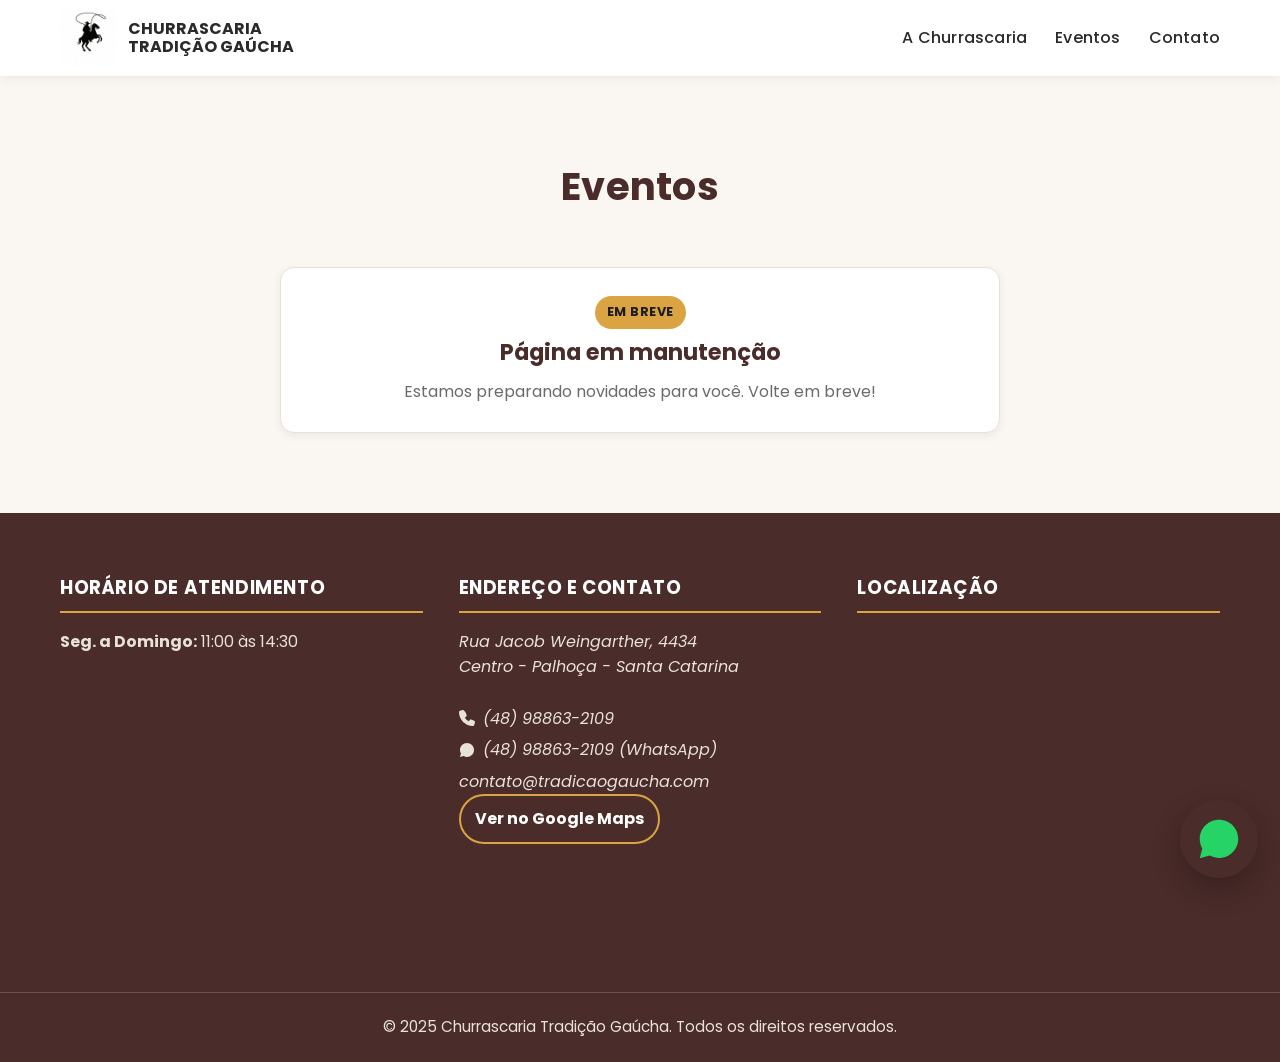
==== eventos.html @ 59eda2cf "Update 01" ====
<!DOCTYPE html>
<html lang="pt-br">
  <head>
    <meta charset="UTF-8" />
    <meta name="viewport" content="width=device-width, initial-scale=1" />
    <title>Eventos - Churrascaria Tradição Gaúcha</title>

    <link
      href="https://fonts.googleapis.com/css2?family=Poppins:wght@300;400;500;600;700&display=swap"
      rel="stylesheet"
    />

    <link rel="stylesheet" href="style.css" />
  </head>
  <body>
    <header>
      <nav class="container">
        <a href="index.html" class="logo" aria-label="Página inicial">
          <img
            src="images/CavaloLogo.png"
            alt="Logo Churrascaria Tradição Gaúcha"
          />
          <span>Churrascaria<br />Tradição Gaúcha</span>
        </a>

        <ul class="nav-menu" id="nav-menu" role="menubar">
          <li role="none">
            <a role="menuitem" href="index.html">A Churrascaria</a>
          </li>
          <li role="none">
            <a role="menuitem" href="eventos.html">Eventos</a>
          </li>
          <li role="none"><a role="menuitem" href="#contato">Contato</a></li>
        </ul>

        <button
          class="menu-mobile-botao"
          id="menu-mobile-botao"
          aria-label="Abrir menu"
          aria-haspopup="true"
          aria-controls="nav-menu"
        >
          Menu
        </button>
      </nav>
    </header>

    <main>
      <section class="container section-padding">
        <h2 class="section-title">Eventos</h2>
        <div class="manutencao">
          <span class="badge">Em breve</span>
          <h3>Página em manutenção</h3>
          <p>Estamos preparando novidades para você. Volte em breve!</p>
        </div>
      </section>
    </main>

    <footer id="contato" aria-label="Informações e Contato">
      <div class="container footer-grid">
        <div class="footer-coluna">
          <h3>Horário de Atendimento</h3>
          <p><strong>Seg. a Domingo:</strong> 11:00 às 14:30</p>
        </div>
        <div class="footer-coluna">
          <h3>Endereço e Contato</h3>
          <address>
            Rua Jacob Weingarther, 4434<br />
            Centro - Palhoça - Santa Catarina<br /><br />
            <a class="link-telefone" href="tel:+5548988632109">
              <svg
                class="footer-icon"
                aria-hidden="true"
                xmlns="http://www.w3.org/2000/svg"
                viewBox="0 0 512 512"
                fill="currentColor"
              >
                <path
                  d="M164.9 24.6c-7.7-18.6-28-28.5-47.4-23.2l-88 24C12.1 30.2 0 46 0 64C0 311.4 200.6 512 448 512c18 0 33.8-12.1 38.6-29.5l24-88c5.3-19.4-4.6-39.7-23.2-47.4l-96-40c-16.3-6.8-35.2-2.2-46.1 11.7l-34.4 42.9c-51.2-26.2-95.2-70.1-121.3-121.3l42.9-34.4c13.9-11 18.5-30 11.7-46.1l-40-96z"
                />
              </svg>
              (48) 98863-2109</a
            ><br />
            <a
              class="link-telefone"
              href="https://wa.me/5548988632109"
              target="_blank"
              rel="noopener"
            >
              <svg
                class="footer-icon"
                aria-hidden="true"
                xmlns="http://www.w3.org/2000/svg"
                viewBox="0 0 448 512"
                fill="currentColor"
              >
                <path
                  d="M224 32C100.3 32 0 132.3 0 256c0 39.1 10.2 77.3 29.6 111L0 480l117.7-30.9c32.4 17.7 68.9 27 106.1 27h.1c123.7 0 224.1-100.3 224.1-224.1C448 132.3 347.7 32 224 32zm71.1 330.3c-3.1-1.5-18.4-9.1-21.3-10.2-2.9-1.1-5-1.5-7.1 1.5-2.1 3-8.1 10.2-9.9 12.3-1.9 2.1-3.7 2.3-6.9 .8-3.2-1.5-13.5-5-25.7-15.9-9.5-8.4-15.9-18.7-17.8-22.1-1.9-3.4-.2-5.2 1.3-6.7 1.4-1.4 3.1-3.7 4.6-5.5 1.5-1.9 2.1-3.1 3.1-5.2 1-2.1.5-4.2-.3-5.7s-7.1-17.1-9.7-23.4c-2.6-6.3-5.2-5.4-7.1-5.5-1.9-.1-4.2-.1-6.4-.1-2.2 0-5.7 .8-8.7 4.2-3.1 3.4-11.7 11.4-11.7 27.9 0 16.5 12 32.3 13.7 34.4 1.7 2.1 23.4 35.6 56.8 50.1 8.3 3.7 14.7 5.8 19.8 7.5 8.8 2.8 16.7 2.4 23 1.5 6.9-1 21.2-8.7 24.2-17.1 3-8.4 3-15.6 2.1-17.1-.9-1.5-3-2.3-6.1-3.8z"
                />
              </svg>
              (48) 98863-2109 (WhatsApp)</a
            ><br />
            <a href="mailto:contato@tradicaogaucha.com"
              >contato@tradicaogaucha.com</a
            >
          </address>
          <div class="acoes-endereco">
            <a
              class="btn-outline small"
              target="_blank"
              rel="noopener"
              href="https://www.google.com/maps/dir/?api=1&destination=Rua%20Jacob%20Weingarther%2C%204434%2C%20Palho%C3%A7a"
            >
              Ver no Google Maps
            </a>
          </div>
        </div>
        <div class="footer-coluna">
          <h3>Localização</h3>
          <div class="mapa-wrapper">
            <iframe
              title="Mapa - Churrascaria Tradição Gaúcha Palhoça"
              src="https://www.google.com/maps?q=Churrascaria%20Tradi%C3%A7%C3%A3o%20Ga%C3%BAcha%20Palho%C3%A7a%20Centro&output=embed"
              width="100%"
              height="320"
              style="border: 0"
              loading="lazy"
              referrerpolicy="no-referrer-when-downgrade"
              allowfullscreen
            >
            </iframe>
          </div>
        </div>
      </div>
      <div class="footer-bottom">
        <p>
          © 2025 Churrascaria Tradição Gaúcha. Todos os direitos reservados.
        </p>
      </div>
    </footer>

    <a
      href="https://wa.me/5548988632109"
      class="whatsapp-float"
      target="_blank"
      rel="noopener"
      aria-label="Conversar no WhatsApp"
    >
      <svg
        aria-hidden="true"
        xmlns="http://www.w3.org/2000/svg"
        viewBox="0 0 448 512"
        fill="currentColor"
      >
        <path
          d="M224 32C100.3 32 0 132.3 0 256c0 39.1 10.2 77.3 29.6 111L0 480l117.7-30.9c32.4 17.7 68.9 27 106.1 27h.1c123.7 0 224.1-100.3 224.1-224.1C448 132.3 347.7 32 224 32zm71.1 330.3c-3.1-1.5-18.4-9.1-21.3-10.2-2.9-1.1-5-1.5-7.1 1.5-2.1 3-8.1 10.2-9.9 12.3-1.9 2.1-3.7 2.3-6.9 .8-3.2-1.5-13.5-5-25.7-15.9-9.5-8.4-15.9-18.7-17.8-22.1-1.9-3.4-.2-5.2 1.3-6.7 1.4-1.4 3.1-3.7 4.6-5.5 1.5-1.9 2.1-3.1 3.1-5.2 1-2.1.5-4.2-.3-5.7s-7.1-17.1-9.7-23.4c-2.6-6.3-5.2-5.4-7.1-5.5-1.9-.1-4.2-.1-6.4-.1-2.2 0-5.7 .8-8.7 4.2-3.1 3.4-11.7 11.4-11.7 27.9 0 16.5 12 32.3 13.7 34.4 1.7 2.1 23.4 35.6 56.8 50.1 8.3 3.7 14.7 5.8 19.8 7.5 8.8 2.8 16.7 2.4 23 1.5 6.9-1 21.2-8.7 24.2-17.1 3-8.4 3-15.6 2.1-17.1-.9-1.5-3-2.3-6.1-3.8z"
        ></path>
      </svg>
    </a>

    <script src="app.js"></script>
  </body>
</html>
---- style.css ----
/* ===== CORE / VARS ===== */
:root {
  --bg-page: #faf7f2;
  --bg-surface: #ffffff;
  --text: #2a2a2a;
  --muted: #6b6b6b;
  --border: #eae1d3;

  --brand-prim: #4a2c2a;
  --brand-sec: #d9a441;
  --brand-sec-hover: #b88423;

  --radius: 14px;
  --shadow-sm: 0 3px 10px rgba(0, 0, 0, 0.06);
  --shadow-md: 0 10px 30px rgba(0, 0, 0, 0.1);

  /* Adicionado para o header */
  --header-height: 76px;
}

* {
  margin: 0;
  padding: 0;
  box-sizing: border-box;
}
html {
  scroll-behavior: smooth;
}
body {
  font-family: "Poppins", system-ui, -apple-system, Segoe UI, Roboto, Arial,
    sans-serif;
  background: var(--bg-page);
  color: var(--text);
  line-height: 1.6;
  font-size: 16px;
}
img {
  max-width: 100%;
  height: auto;
  display: block;
}
a {
  color: var(--brand-sec);
  text-decoration: none;
}
ul {
  list-style: none;
}
.container {
  max-width: 1200px;
  margin: 0 auto;
  padding: 0 20px;
}
.section-padding {
  padding: 80px 0;
}
.section-title {
  text-align: center;
  /* Tipografia responsiva */
  font-size: clamp(1.8rem, 5vw, 2.4rem);
  color: var(--brand-prim);
  margin-bottom: 50px;
  letter-spacing: 0.3px;
}

/* ===== HEADER ===== */
header {
  position: sticky;
  top: 0;
  z-index: 1000;
  background: var(--bg-surface);
  box-shadow: var(--shadow-sm);
}
header .container {
  display: flex;
  align-items: center;
  justify-content: space-between;
  min-height: var(--header-height);
}
.logo {
  display: flex;
  align-items: center;
  gap: 12px;
  color: var(--text);
  transition: color 0.2s ease;
}
.logo img {
  height: 56px;
  width: auto;
  object-fit: contain;
}
.logo span {
  font-weight: 700;
  text-transform: uppercase;
  line-height: 1.1;
  font-size: 1rem;
}
.logo:hover {
  color: var(--brand-sec);
}

.nav-menu {
  display: flex;
  gap: 28px;
}
.nav-menu a {
  color: var(--text);
  font-weight: 500;
  letter-spacing: 0.2px;
  position: relative;
  padding: 10px 0;
  transition: color 0.2s ease;
}
.nav-menu a::after {
  content: "";
  position: absolute;
  left: 0;
  bottom: -4px;
  height: 2px;
  width: 0;
  background: var(--brand-sec);
  transition: width 0.25s ease;
}
.nav-menu a:hover {
  color: var(--brand-prim);
}
.nav-menu a:hover::after {
  width: 100%;
}

.menu-mobile-botao {
  display: none; /* Escondido no desktop */
  border: 1px solid var(--brand-prim);
  background: transparent;
  color: var(--brand-prim);
  padding: 10px 14px;
  border-radius: 10px;
  cursor: pointer;
  font-weight: 600;
  font-size: 0.9rem;
  letter-spacing: 0.5px;
  text-transform: uppercase;
}

/* ===== HERO SLIDER (NOVO) ===== */
.hero-slider {
  position: relative;
  width: 100%;
  height: 70vh;
  min-height: 450px;
  overflow: hidden;
  color: #fff;
}
.slider-wrapper {
  display: flex;
  width: 100%;
  height: 100%;
  /* O JS vai controlar a transição aqui */
  transition: transform 0.7s cubic-bezier(0.77, 0, 0.175, 1);
}
.slide {
  flex-shrink: 0; /* Impede que os slides encolham */
  width: 100%;
  height: 100%;
  background-size: cover;
  background-position: center;
  position: relative;
  display: flex;
  align-items: center;
  justify-content: center;
  text-align: center;
}
/* Overlay escuro para melhor leitura */
.slide::before {
  content: "";
  position: absolute;
  top: 0;
  left: 0;
  width: 100%;
  height: 100%;
  background: linear-gradient(rgba(16, 9, 8, 0.6), rgba(16, 9, 8, 0.6));
  z-index: 1;
}
.hero-content {
  position: relative;
  z-index: 2;
}

.hero-content h1 {
  /* Tipografia responsiva */
  font-size: clamp(2.5rem, 8vw, 3.6rem);
  letter-spacing: 1px;
  margin-bottom: 12px;
  text-transform: uppercase;
}
.hero-content h2 {
  font-size: clamp(1.1rem, 4vw, 1.35rem);
  font-weight: 300;
  margin-bottom: 28px;
}
.cta-button {
  display: inline-block;
  background: var(--brand-sec);
  color: #1d1d1d;
  padding: 14px 28px;
  border-radius: 999px;
  font-weight: 700;
  text-transform: uppercase;
  letter-spacing: 0.8px;
  transition: transform 0.2s ease, background 0.2s ease, box-shadow 0.2s ease;
  border: none;
}
.cta-button:hover {
  background: var(--brand-sec-hover);
  transform: translateY(-2px);
  box-shadow: var(--shadow-md);
}

/* Bolinhas de navegação do Slider */
.slider-dots {
  position: absolute;
  bottom: 25px;
  left: 50%;
  transform: translateX(-50%);
  display: flex;
  gap: 12px;
  z-index: 5;
}
.slider-dots .dot {
  width: 12px;
  height: 12px;
  border-radius: 50%;
  background: rgba(255, 255, 255, 0.4);
  border: 2px solid rgba(255, 255, 255, 0.6);
  cursor: pointer;
  transition: background 0.3s ease;
}
.slider-dots .dot.ativo {
  background: var(--brand-sec);
  border-color: var(--brand-sec);
}

/* ===== SOBRE ===== */
#sobre {
  background: transparent;
}
.sobre-flex {
  display: grid;
  grid-template-columns: 1.05fr 0.95fr;
  gap: 48px;
  align-items: center;
}
.sobre-imagem-destaque img {
  width: 100%;
  height: 460px;
  object-fit: cover;
  border-radius: var(--radius);
  box-shadow: var(--shadow-md);
}
.sobre-texto p {
  margin-bottom: 18px;
  font-size: 1.06rem;
  color: var(--text);
}
.botoes-sobre {
  display: flex;
  gap: 14px;
  margin-top: 14px;
}
.btn-outline,
.btn-solid {
  display: inline-block;
  padding: 12px 18px;
  border-radius: 12px;
  font-weight: 600;
  border: 2px solid transparent;
  transition: all 0.2s ease;
}
.btn-outline {
  border-color: var(--brand-sec);
  color: var(--brand-prim);
}
.btn-outline:hover {
  background: var(--brand-sec);
  color: #1d1d1d;
}
.btn-solid {
  background: var(--brand-prim);
  color: #fff;
}
.btn-solid:hover {
  background: #3c2321;
}

/* ===== DESTAQUES / EVENTOS ===== */
.section-destaques {
  background: var(--bg-surface);
}
.manutencao {
  background: #fff;
  border: 1px solid var(--border);
  border-radius: var(--radius);
  padding: 28px;
  text-align: center;
  box-shadow: var(--shadow-sm);
  max-width: 720px;
  margin: 0 auto;
}
.manutencao h3 {
  color: var(--brand-prim);
  font-size: 1.4rem;
  margin: 6px 0 8px;
}
.manutencao p {
  color: var(--muted);
}
.badge {
  display: inline-block;
  background: var(--brand-sec);
  color: #1d1d1d;
  font-weight: 700;
  padding: 6px 12px;
  border-radius: 999px;
  text-transform: uppercase;
  font-size: 0.8rem;
  letter-spacing: 0.5px;
}

/* ===== FOOTER ===== */
footer {
  background: var(--brand-prim);
  color: #e9e2db;
  padding-top: 60px;
}
.footer-grid {
  display: grid;
  grid-template-columns: repeat(3, 1fr);
  gap: 36px;
}
.footer-coluna h3 {
  color: #fff;
  font-size: 1.15rem;
  margin-bottom: 16px;
  border-bottom: 2px solid var(--brand-sec);
  padding-bottom: 8px;
  text-transform: uppercase;
  letter-spacing: 0.6px;
}
.footer-coluna p {
  margin-bottom: 8px;
}
.footer-coluna a {
  color: #e9e2db;
  transition: color 0.2s ease;
}
.footer-coluna a:hover {
  color: var(--brand-sec);
}

/* ATUALIZADO: Alinha o ícone e o texto */
.link-telefone {
  display: inline-flex;
  align-items: center;
  gap: 8px;
  margin-bottom: 6px;
}

/* NOVO: Estilo para os ícones do rodapé */
.footer-icon {
  width: 1em;
  height: 1em;
  flex-shrink: 0;
}

.btn-outline.small {
  padding: 10px 14px;
  border-radius: 999px;
  border: 2px solid var(--brand-sec);
  color: #fff;
  font-weight: 700;
}
.btn-outline.small:hover {
  background: var(--brand-sec);
  color: #1d1d1d;
}

.mapa-wrapper iframe {
  border-radius: 12px;
  border: 3px solid rgba(255, 255, 255, 0.12);
}
.footer-bottom {
  text-align: center;
  padding: 22px;
  margin-top: 36px;
  border-top: 1px solid rgba(255, 255, 255, 0.18);
  font-size: 0.95rem;
}

/* ===== WHATSAPP FLOAT (AJUSTADO PARA SVG) ===== */
.whatsapp-float {
  position: fixed;
  right: 22px;
  bottom: 22px;
  z-index: 1200;
  width: 78px;
  height: 78px;
  border-radius: 50%;
  /* CORRIGIDO: Removido o background duplicado */
  background: transparent;
  display: flex;
  align-items: center;
  justify-content: center;
  box-shadow: 0 12px 28px rgba(0, 0, 0, 0.25);
  animation: pulse 2s infinite;
  transition: transform 0.15s ease, box-shadow 0.15s ease;
}
.whatsapp-float svg {
  width: 44px;
  height: 44px;
  object-fit: contain;
  /* CORRIGIDO: Cor do ícone (que agora é o ícone completo) */
  fill: #25d366;
}
.whatsapp-float:hover {
  transform: translateY(-3px);
  box-shadow: 0 16px 34px rgba(0, 0, 0, 0.28);
}
@keyframes pulse {
  0% {
    box-shadow: 0 0 0 0 rgba(37, 211, 102, 0.42);
  }
  70% {
    box-shadow: 0 0 0 18px rgba(37, 211, 102, 0);
  }
  100% {
    box-shadow: 0 0 0 0 rgba(37, 211, 102, 0);
  }
}

/* ===== RESPONSIVO ===== */
@media (max-width: 1024px) {
  .sobre-flex {
    grid-template-columns: 1fr;
  }
}

@media (max-width: 900px) {
  .footer-grid {
    grid-template-columns: 1fr 1fr;
  }
}

/* ===== MENU MOBILE (CSS ADICIONADO) ===== */
@media (max-width: 800px) {
  .menu-mobile-botao {
    display: block; /* Mostra o botão 'Menu' */
    z-index: 1100; /* Garante que fique acima do menu */
  }

  .nav-menu {
    position: fixed;
    top: 0;
    right: 0;
    width: 80%; /* Não ocupa a tela inteira */
    max-width: 320px;
    height: 100vh; /* Altura total da tela */
    background: var(--bg-surface);
    box-shadow: -5px 0 20px rgba(0, 0, 0, 0.1);

    /* Posição inicial (escondido) */
    transform: translateX(100%);
    transition: transform 0.35s cubic-bezier(0.77, 0, 0.175, 1);

    /* Muda a direção dos links */
    flex-direction: column;
    padding: 100px 30px 30px 30px;
    gap: 10px;
    align-items: flex-start;
  }

  /* Estado ATIVO (quando o botão é clicado) */
  .nav-menu.ativo {
    transform: translateX(0); /* Puxa o menu para a tela */
  }

  .nav-menu a {
    font-size: 1.25rem;
    padding: 12px 0;
    width: 100%;
  }
  .nav-menu a:hover::after {
    width: 50%; /* Destaque menor no mobile */
  }

  /* Ajusta o botão 'Menu' para 'Fechar' */
  .menu-mobile-botao.ativo {
    content: "Fechar"; /* O JS troca o aria-label, aqui trocamos o texto */
    color: var(--brand-prim);
    border-color: transparent;
  }

  .footer-grid {
    grid-template-columns: 1fr; /* Coluna única no mobile */
  }
}
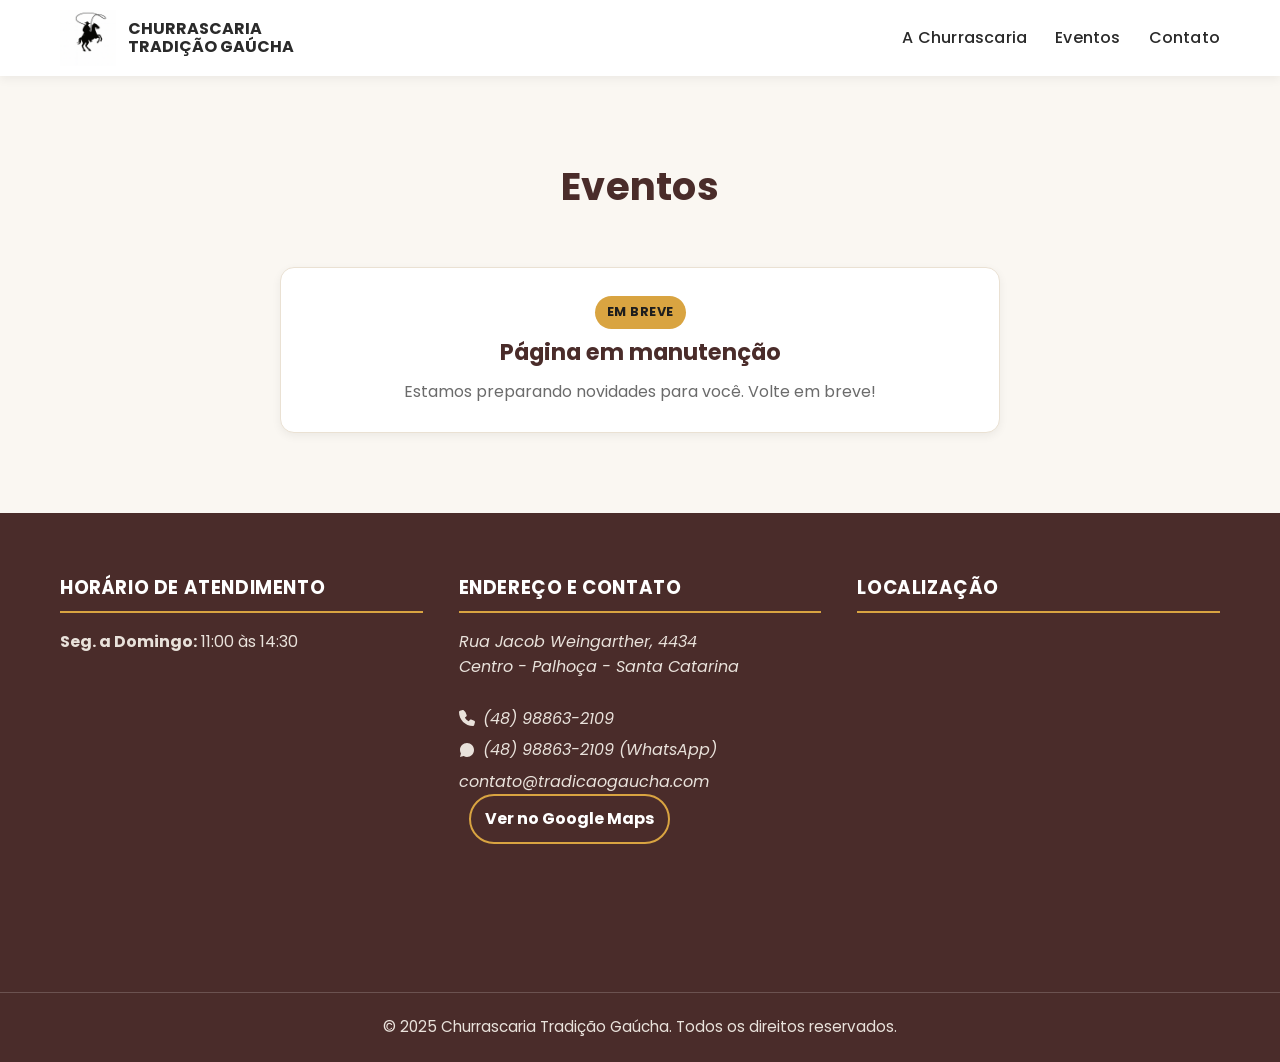
==== commit f42f43eb: "Removido icone do whats bugado" ====
--- a/eventos.html
+++ b/eventos.html
@@ -138,26 +138,6 @@
         </p>
       </div>
     </footer>
-
-    <a
-      href="https://wa.me/5548988632109"
-      class="whatsapp-float"
-      target="_blank"
-      rel="noopener"
-      aria-label="Conversar no WhatsApp"
-    >
-      <svg
-        aria-hidden="true"
-        xmlns="http://www.w3.org/2000/svg"
-        viewBox="0 0 448 512"
-        fill="currentColor"
-      >
-        <path
-          d="M224 32C100.3 32 0 132.3 0 256c0 39.1 10.2 77.3 29.6 111L0 480l117.7-30.9c32.4 17.7 68.9 27 106.1 27h.1c123.7 0 224.1-100.3 224.1-224.1C448 132.3 347.7 32 224 32zm71.1 330.3c-3.1-1.5-18.4-9.1-21.3-10.2-2.9-1.1-5-1.5-7.1 1.5-2.1 3-8.1 10.2-9.9 12.3-1.9 2.1-3.7 2.3-6.9 .8-3.2-1.5-13.5-5-25.7-15.9-9.5-8.4-15.9-18.7-17.8-22.1-1.9-3.4-.2-5.2 1.3-6.7 1.4-1.4 3.1-3.7 4.6-5.5 1.5-1.9 2.1-3.1 3.1-5.2 1-2.1.5-4.2-.3-5.7s-7.1-17.1-9.7-23.4c-2.6-6.3-5.2-5.4-7.1-5.5-1.9-.1-4.2-.1-6.4-.1-2.2 0-5.7 .8-8.7 4.2-3.1 3.4-11.7 11.4-11.7 27.9 0 16.5 12 32.3 13.7 34.4 1.7 2.1 23.4 35.6 56.8 50.1 8.3 3.7 14.7 5.8 19.8 7.5 8.8 2.8 16.7 2.4 23 1.5 6.9-1 21.2-8.7 24.2-17.1 3-8.4 3-15.6 2.1-17.1-.9-1.5-3-2.3-6.1-3.8z"
-        ></path>
-      </svg>
-    </a>
-
     <script src="app.js"></script>
   </body>
 </html>
--- a/style.css
+++ b/style.css
@@ -259,6 +259,8 @@
 }
 .sobre-texto p {
   margin-bottom: 18px;
+  margin-left: 10px;
+  margin-right: 10px;
   font-size: 1.06rem;
   color: var(--text);
 }
@@ -271,6 +273,7 @@
 .btn-solid {
   display: inline-block;
   padding: 12px 18px;
+  margin-left: 10px;
   border-radius: 12px;
   font-weight: 600;
   border: 2px solid transparent;
@@ -292,10 +295,48 @@
   background: #3c2321;
 }
 
-/* ===== DESTAQUES / EVENTOS ===== */
-.section-destaques {
-  background: var(--bg-surface);
-}
+/* ===== NOVA SEÇÃO: DESTAQUES RODÍZIO ===== */
+#destaques-rodizio {
+  background: var(--bg-surface); /* Fundo branco para contrastar */
+}
+.destaques-grid {
+  display: grid;
+  grid-template-columns: repeat(3, 1fr);
+  gap: 30px;
+}
+.destaque-item {
+  background: var(--bg-page); /* Fundo bege claro no card */
+  border: 1px solid var(--border);
+  border-radius: var(--radius);
+  box-shadow: var(--shadow-sm);
+  overflow: hidden; /* Garante que a imagem obedeça o border-radius */
+  transition: transform 0.2s ease, box-shadow 0.2s ease;
+}
+.destaque-item:hover {
+  transform: translateY(-5px);
+  box-shadow: var(--shadow-md);
+}
+.destaque-item img {
+  width: 100%;
+  height: 240px;
+  object-fit: cover;
+}
+.destaque-conteudo {
+  padding: 24px;
+}
+.destaque-conteudo h3 {
+  color: var(--brand-prim);
+  font-size: 1.3rem;
+  margin-bottom: 10px;
+}
+.destaque-conteudo p {
+  color: var(--muted);
+  font-size: 0.95rem;
+  line-height: 1.7;
+}
+
+/* ===== PÁGINA EVENTOS (MANUTENÇÃO) ===== */
+/* (Estilo movido de .section-destaques para ser mais específico) */
 .manutencao {
   background: #fff;
   border: 1px solid var(--border);
@@ -448,6 +489,10 @@
   .footer-grid {
     grid-template-columns: 1fr 1fr;
   }
+  /* Ajusta o grid de destaques para 2 colunas */
+  .destaques-grid {
+    grid-template-columns: 1fr 1fr;
+  }
 }
 
 /* ===== MENU MOBILE (CSS ADICIONADO) ===== */
@@ -502,4 +547,9 @@
   .footer-grid {
     grid-template-columns: 1fr; /* Coluna única no mobile */
   }
-}
+
+  /* Ajusta o grid de destaques para 1 coluna */
+  .destaques-grid {
+    grid-template-columns: 1fr;
+  }
+}
